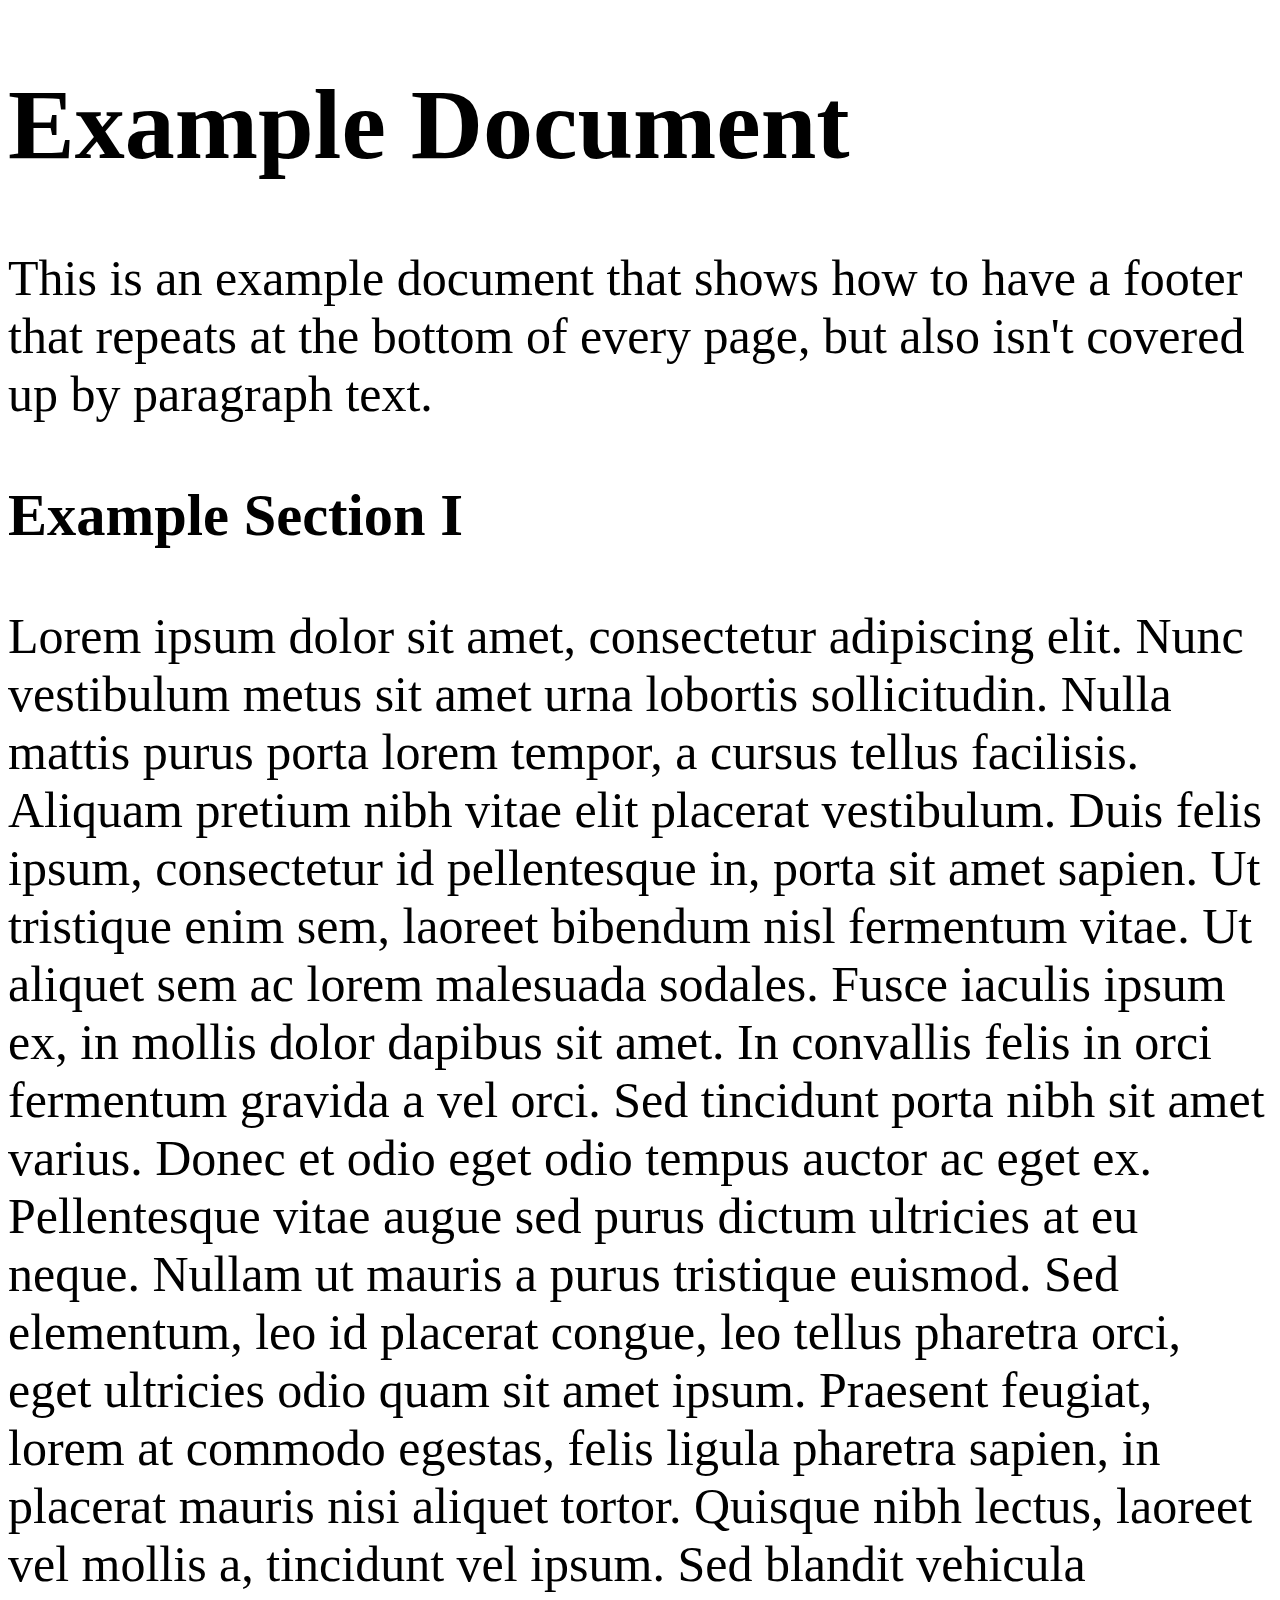
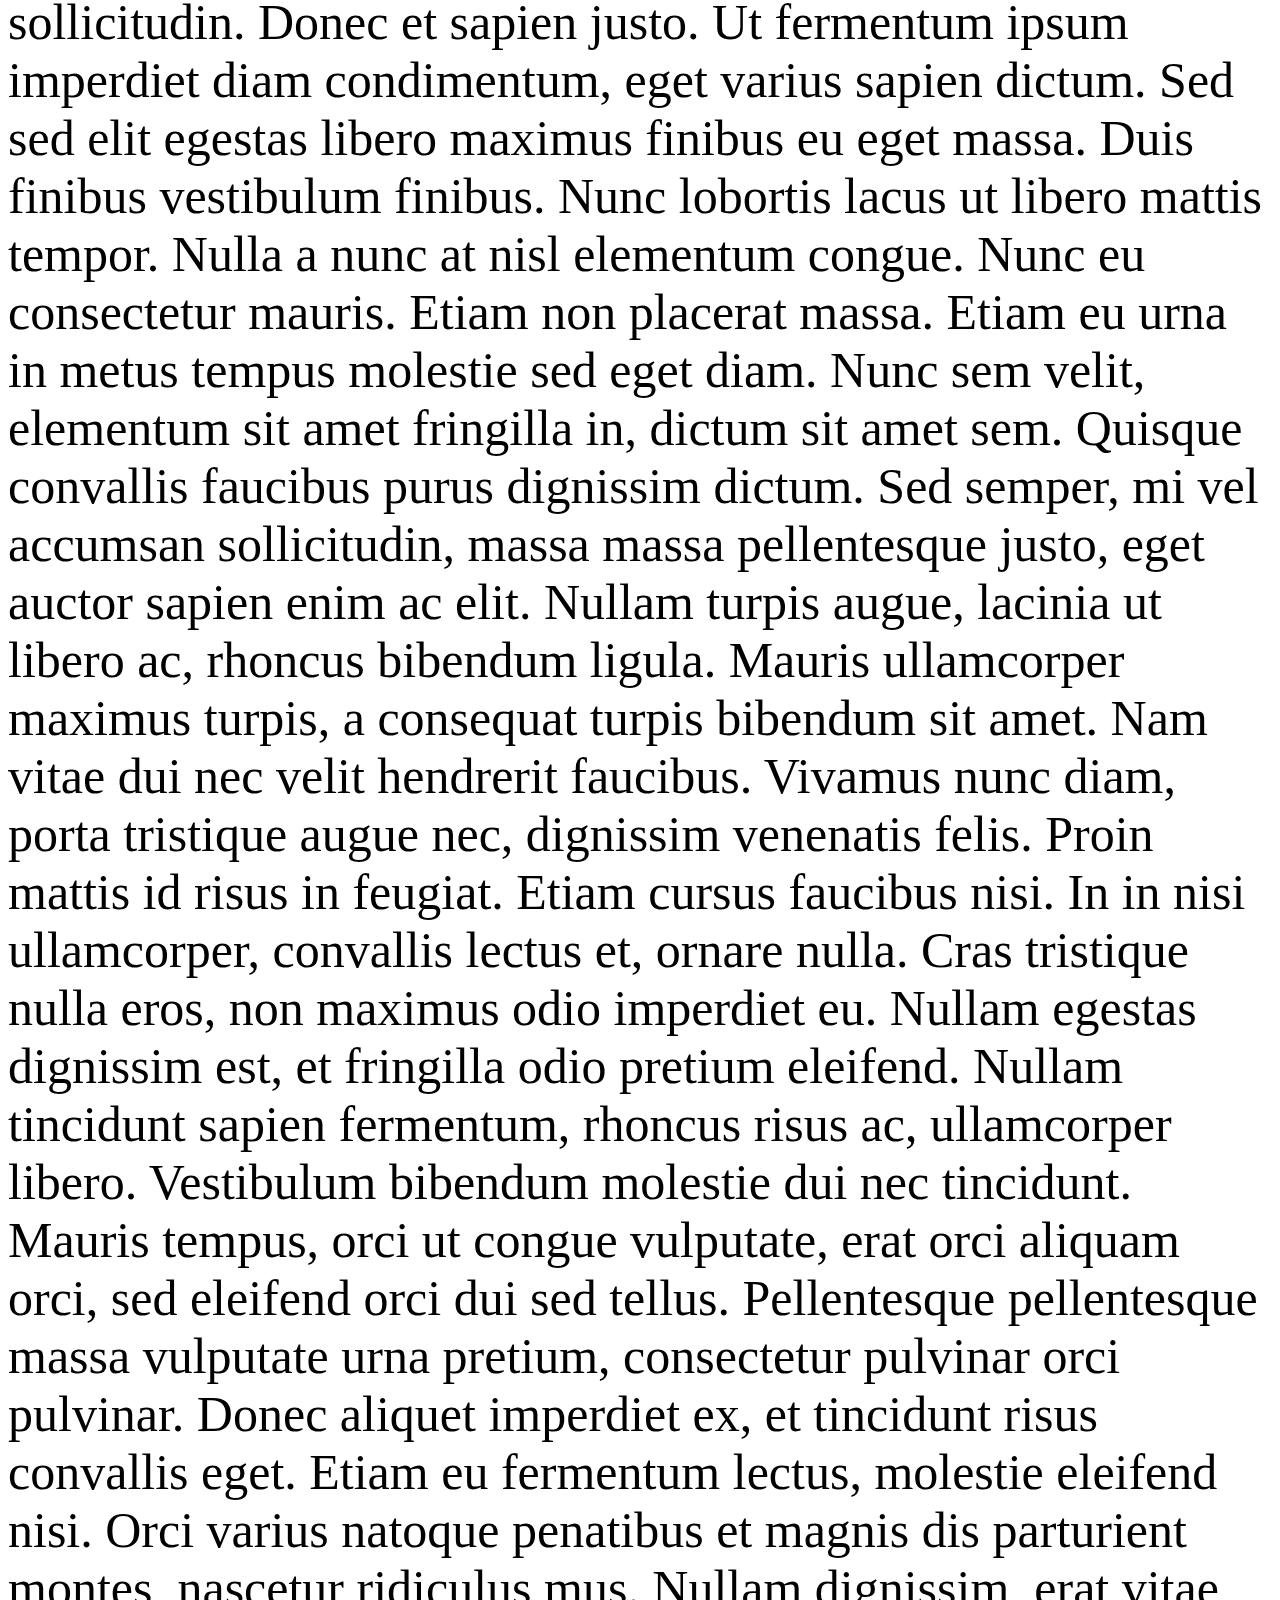
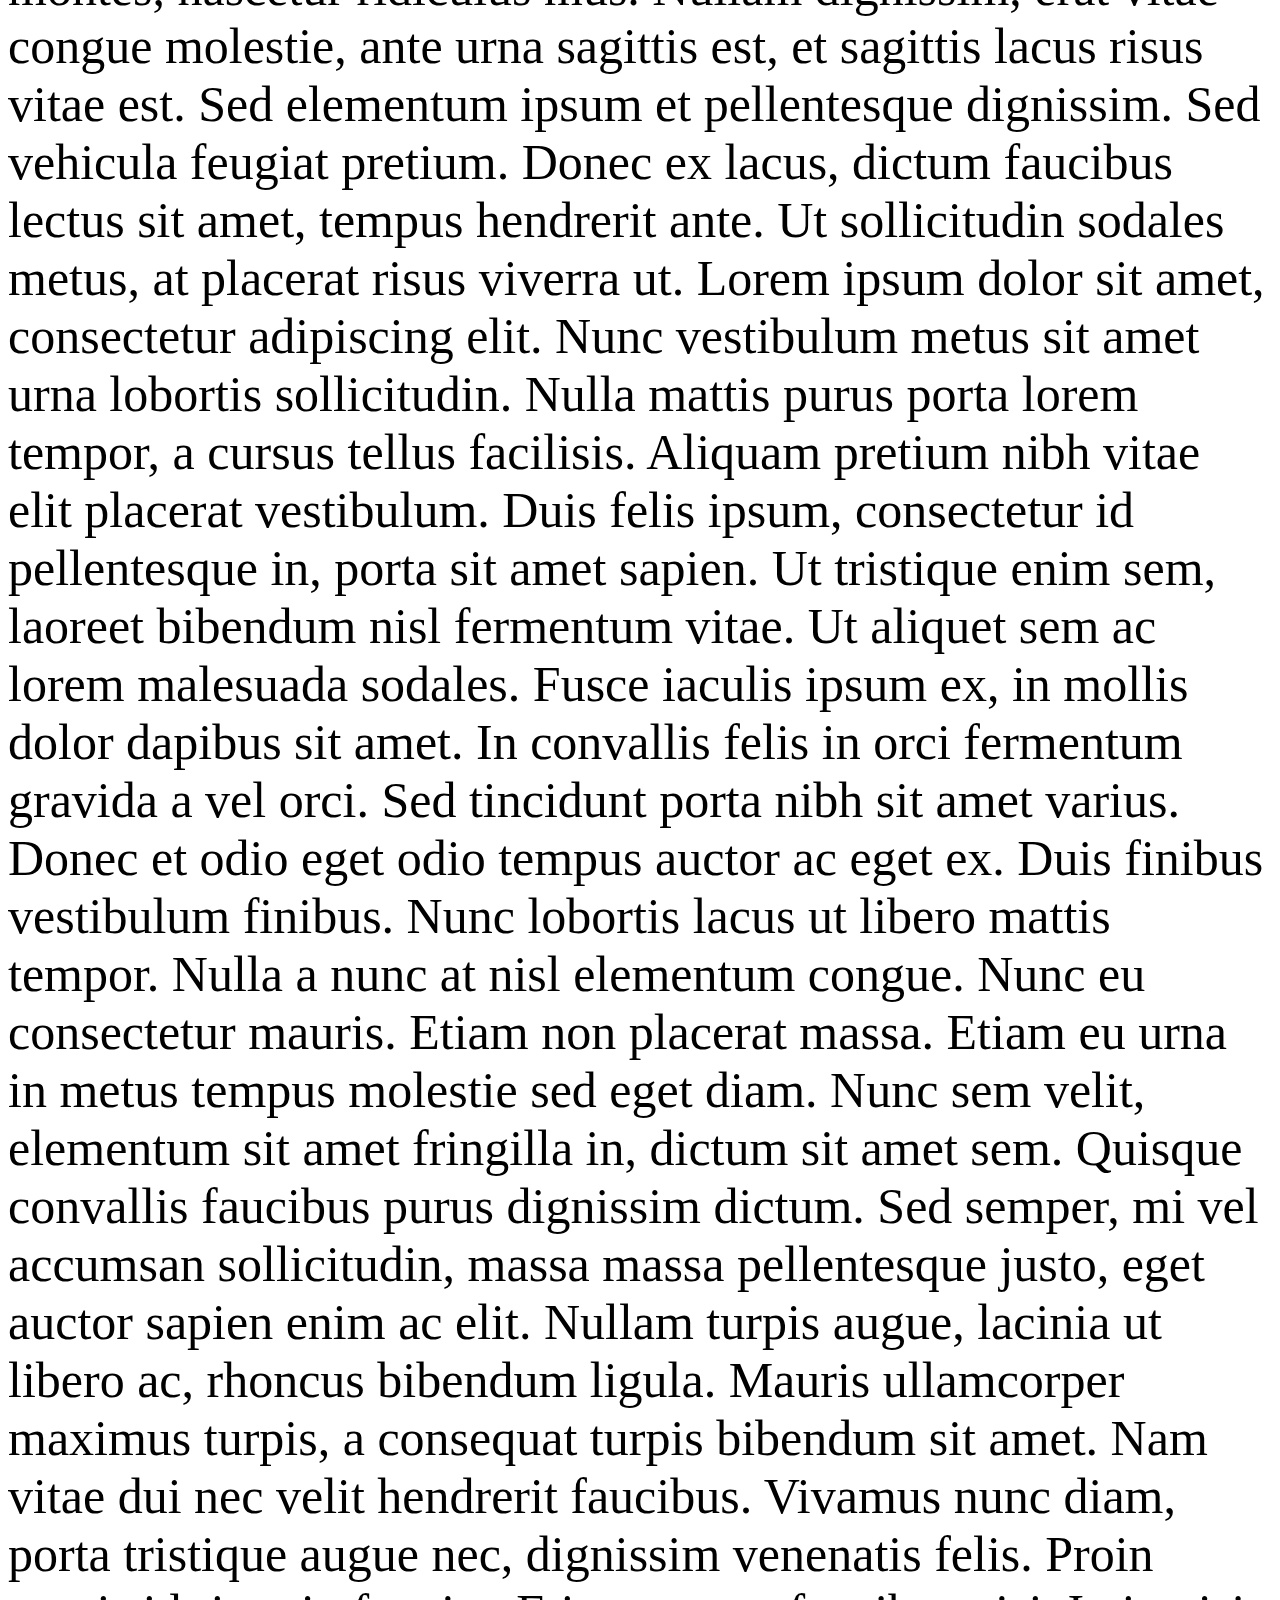
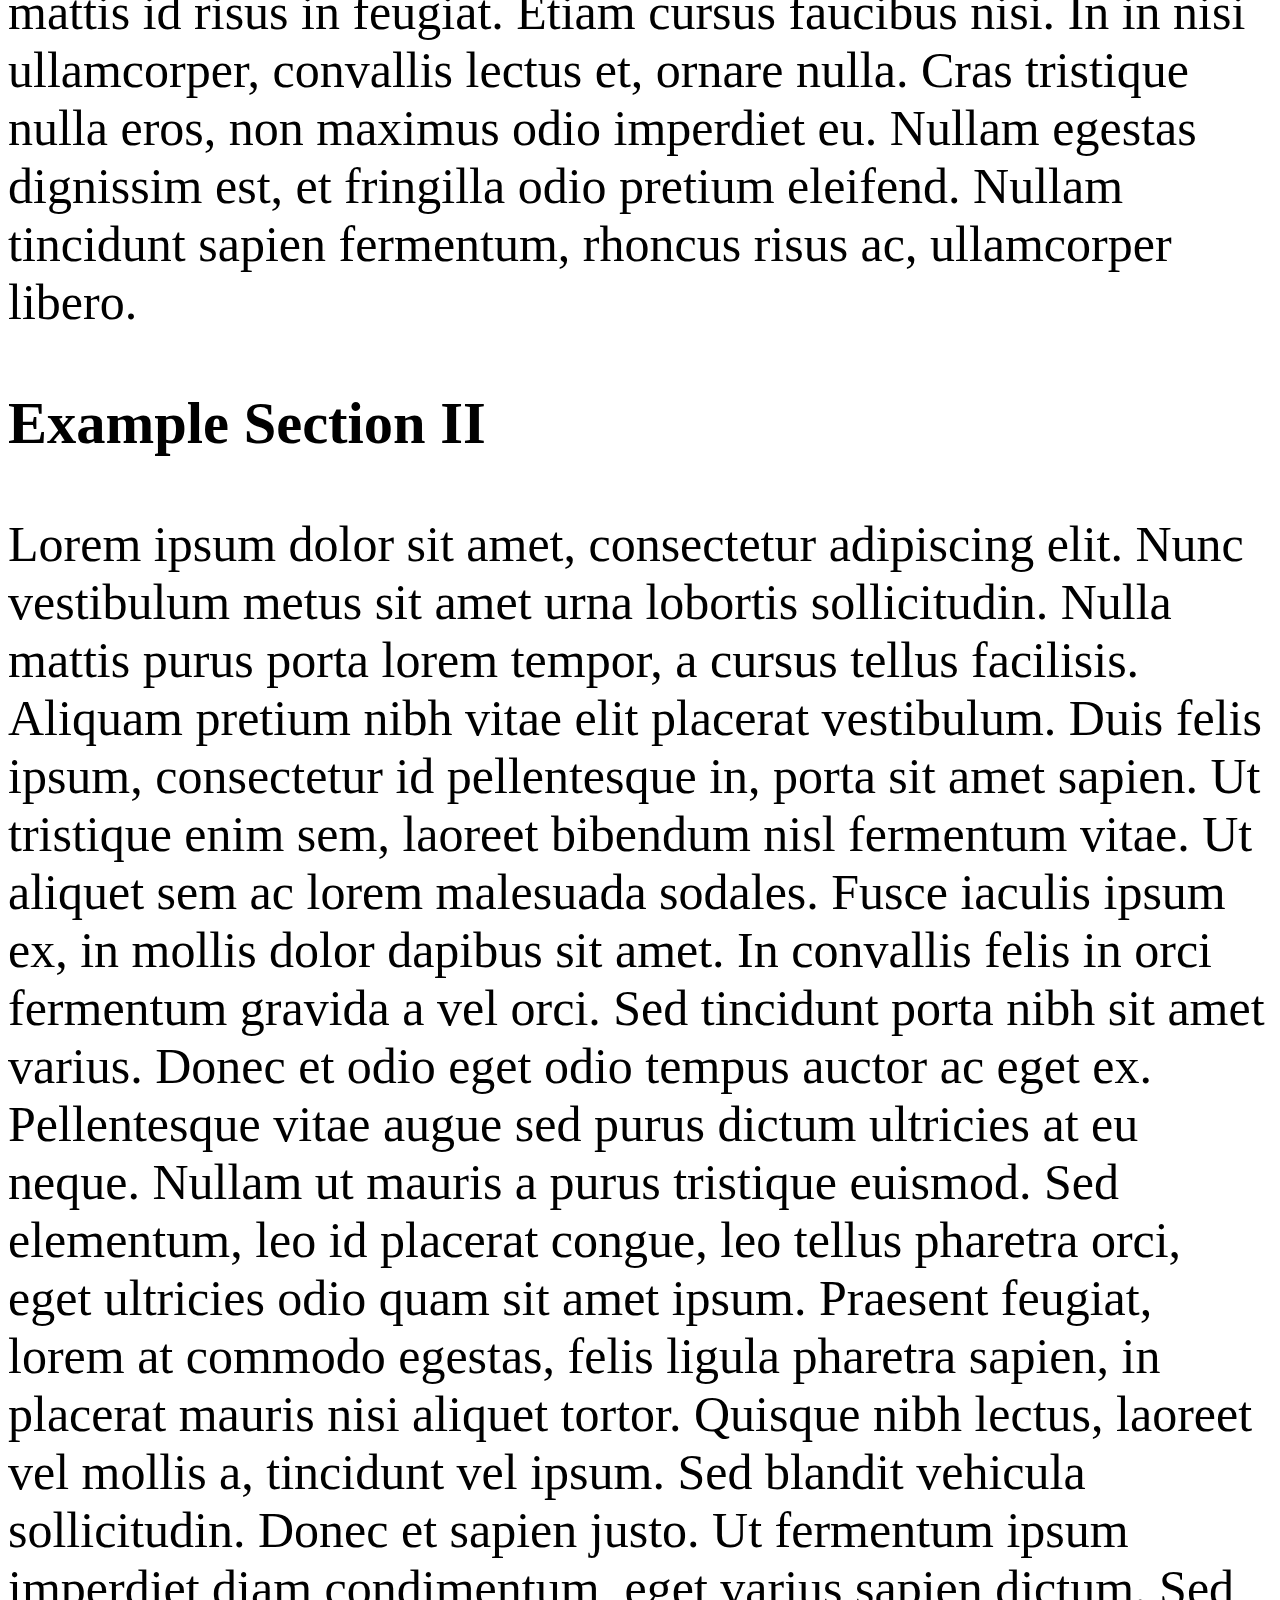
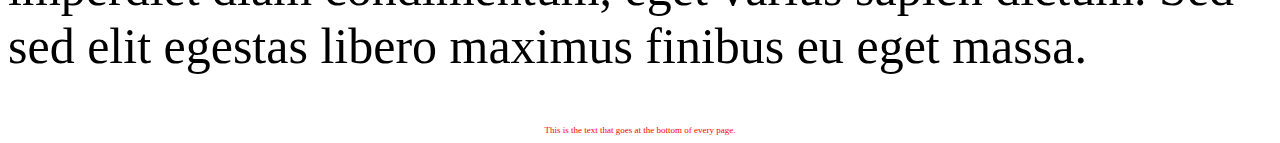
==== test.html @ 3b0aebb1 "added stuff" ====
<!DOCTYPE html>
<html>
  <head>
    <style>
        body{
            font-size: 50px;
        }
        footer {
        font-size: 9px;
        color: #f00;
        text-align: center;
        }

@page {
  size: A4;
  margin: 11mm 17mm 17mm 17mm;
}

@media print {
  footer {
    position: fixed;
    bottom: 0;
  }

  .content-block, p {
    page-break-inside: avoid;
  }

  html, body {
    width: 210mm;
    height: 297mm;
  }
}
    </style>
  </head>
  <body>
    <h1>
      Example Document
    </h1>
    <div>
      <p>
        This is an example document that shows how to have a footer that repeats at the bottom of every page, but also isn't covered up by paragraph text.
      </p>
    </div>
    <div>
      <h3>
        Example Section I
      </h3>
      <p>
        Lorem ipsum dolor sit amet, consectetur adipiscing elit. Nunc vestibulum metus sit amet urna lobortis sollicitudin. Nulla mattis purus porta lorem tempor, a cursus tellus facilisis. Aliquam pretium nibh vitae elit placerat vestibulum. Duis felis ipsum, consectetur id pellentesque in, porta sit amet sapien. Ut tristique enim sem, laoreet bibendum nisl fermentum vitae. Ut aliquet sem ac lorem malesuada sodales. Fusce iaculis ipsum ex, in mollis dolor dapibus sit amet. In convallis felis in orci fermentum gravida a vel orci. Sed tincidunt porta nibh sit amet varius. Donec et odio eget odio tempus auctor ac eget ex.
        
        Pellentesque vitae augue sed purus dictum ultricies at eu neque. Nullam ut mauris a purus tristique euismod. Sed elementum, leo id placerat congue, leo tellus pharetra orci, eget ultricies odio quam sit amet ipsum. Praesent feugiat, lorem at commodo egestas, felis ligula pharetra sapien, in placerat mauris nisi aliquet tortor. Quisque nibh lectus, laoreet vel mollis a, tincidunt vel ipsum. Sed blandit vehicula sollicitudin. Donec et sapien justo. Ut fermentum ipsum imperdiet diam condimentum, eget varius sapien dictum. Sed sed elit egestas libero maximus finibus eu eget massa.
        
        Duis finibus vestibulum finibus. Nunc lobortis lacus ut libero mattis tempor. Nulla a nunc at nisl elementum congue. Nunc eu consectetur mauris. Etiam non placerat massa. Etiam eu urna in metus tempus molestie sed eget diam. Nunc sem velit, elementum sit amet fringilla in, dictum sit amet sem. Quisque convallis faucibus purus dignissim dictum. Sed semper, mi vel accumsan sollicitudin, massa massa pellentesque justo, eget auctor sapien enim ac elit.
        
        Nullam turpis augue, lacinia ut libero ac, rhoncus bibendum ligula. Mauris ullamcorper maximus turpis, a consequat turpis bibendum sit amet. Nam vitae dui nec velit hendrerit faucibus. Vivamus nunc diam, porta tristique augue nec, dignissim venenatis felis. Proin mattis id risus in feugiat. Etiam cursus faucibus nisi. In in nisi ullamcorper, convallis lectus et, ornare nulla. Cras tristique nulla eros, non maximus odio imperdiet eu. Nullam egestas dignissim est, et fringilla odio pretium eleifend. Nullam tincidunt sapien fermentum, rhoncus risus ac, ullamcorper libero. Vestibulum bibendum molestie dui nec tincidunt. Mauris tempus, orci ut congue vulputate, erat orci aliquam orci, sed eleifend orci dui sed tellus. Pellentesque pellentesque massa vulputate urna pretium, consectetur pulvinar orci pulvinar.
        
        Donec aliquet imperdiet ex, et tincidunt risus convallis eget. Etiam eu fermentum lectus, molestie eleifend nisi. Orci varius natoque penatibus et magnis dis parturient montes, nascetur ridiculus mus. Nullam dignissim, erat vitae congue molestie, ante urna sagittis est, et sagittis lacus risus vitae est. Sed elementum ipsum et pellentesque dignissim. Sed vehicula feugiat pretium. Donec ex lacus, dictum faucibus lectus sit amet, tempus hendrerit ante. Ut sollicitudin sodales metus, at placerat risus viverra ut.
        
        Lorem ipsum dolor sit amet, consectetur adipiscing elit. Nunc vestibulum metus sit amet urna lobortis sollicitudin. Nulla mattis purus porta lorem tempor, a cursus tellus facilisis. Aliquam pretium nibh vitae elit placerat vestibulum. Duis felis ipsum, consectetur id pellentesque in, porta sit amet sapien. Ut tristique enim sem, laoreet bibendum nisl fermentum vitae. Ut aliquet sem ac lorem malesuada sodales. Fusce iaculis ipsum ex, in mollis dolor dapibus sit amet. In convallis felis in orci fermentum gravida a vel orci. Sed tincidunt porta nibh sit amet varius. Donec et odio eget odio tempus auctor ac eget ex.
        
        Duis finibus vestibulum finibus. Nunc lobortis lacus ut libero mattis tempor. Nulla a nunc at nisl elementum congue. Nunc eu consectetur mauris. Etiam non placerat massa. Etiam eu urna in metus tempus molestie sed eget diam. Nunc sem velit, elementum sit amet fringilla in, dictum sit amet sem. Quisque convallis faucibus purus dignissim dictum. Sed semper, mi vel accumsan sollicitudin, massa massa pellentesque justo, eget auctor sapien enim ac elit.
        
        Nullam turpis augue, lacinia ut libero ac, rhoncus bibendum ligula. Mauris ullamcorper maximus turpis, a consequat turpis bibendum sit amet. Nam vitae dui nec velit hendrerit faucibus. Vivamus nunc diam, porta tristique augue nec, dignissim venenatis felis. Proin mattis id risus in feugiat. Etiam cursus faucibus nisi. In in nisi ullamcorper, convallis lectus et, ornare nulla. Cras tristique nulla eros, non maximus odio imperdiet eu. Nullam egestas dignissim est, et fringilla odio pretium eleifend. Nullam tincidunt sapien fermentum, rhoncus risus ac, ullamcorper libero.
      </p>
    </div>
    <div class="content-block">
      <h3>Example Section II</h3>
      <p>
        Lorem ipsum dolor sit amet, consectetur adipiscing elit. Nunc vestibulum metus sit amet urna lobortis sollicitudin. Nulla mattis purus porta lorem tempor, a cursus tellus facilisis. Aliquam pretium nibh vitae elit placerat vestibulum. Duis felis ipsum, consectetur id pellentesque in, porta sit amet sapien. Ut tristique enim sem, laoreet bibendum nisl fermentum vitae. Ut aliquet sem ac lorem malesuada sodales. Fusce iaculis ipsum ex, in mollis dolor dapibus sit amet. In convallis felis in orci fermentum gravida a vel orci. Sed tincidunt porta nibh sit amet varius. Donec et odio eget odio tempus auctor ac eget ex.
        
        Pellentesque vitae augue sed purus dictum ultricies at eu neque. Nullam ut mauris a purus tristique euismod. Sed elementum, leo id placerat congue, leo tellus pharetra orci, eget ultricies odio quam sit amet ipsum. Praesent feugiat, lorem at commodo egestas, felis ligula pharetra sapien, in placerat mauris nisi aliquet tortor. Quisque nibh lectus, laoreet vel mollis a, tincidunt vel ipsum. Sed blandit vehicula sollicitudin. Donec et sapien justo. Ut fermentum ipsum imperdiet diam condimentum, eget varius sapien dictum. Sed sed elit egestas libero maximus finibus eu eget massa.
      </p>
    </div>
    <footer>
      This is the text that goes at the bottom of every page.
    </footer>
  </body>
</html>
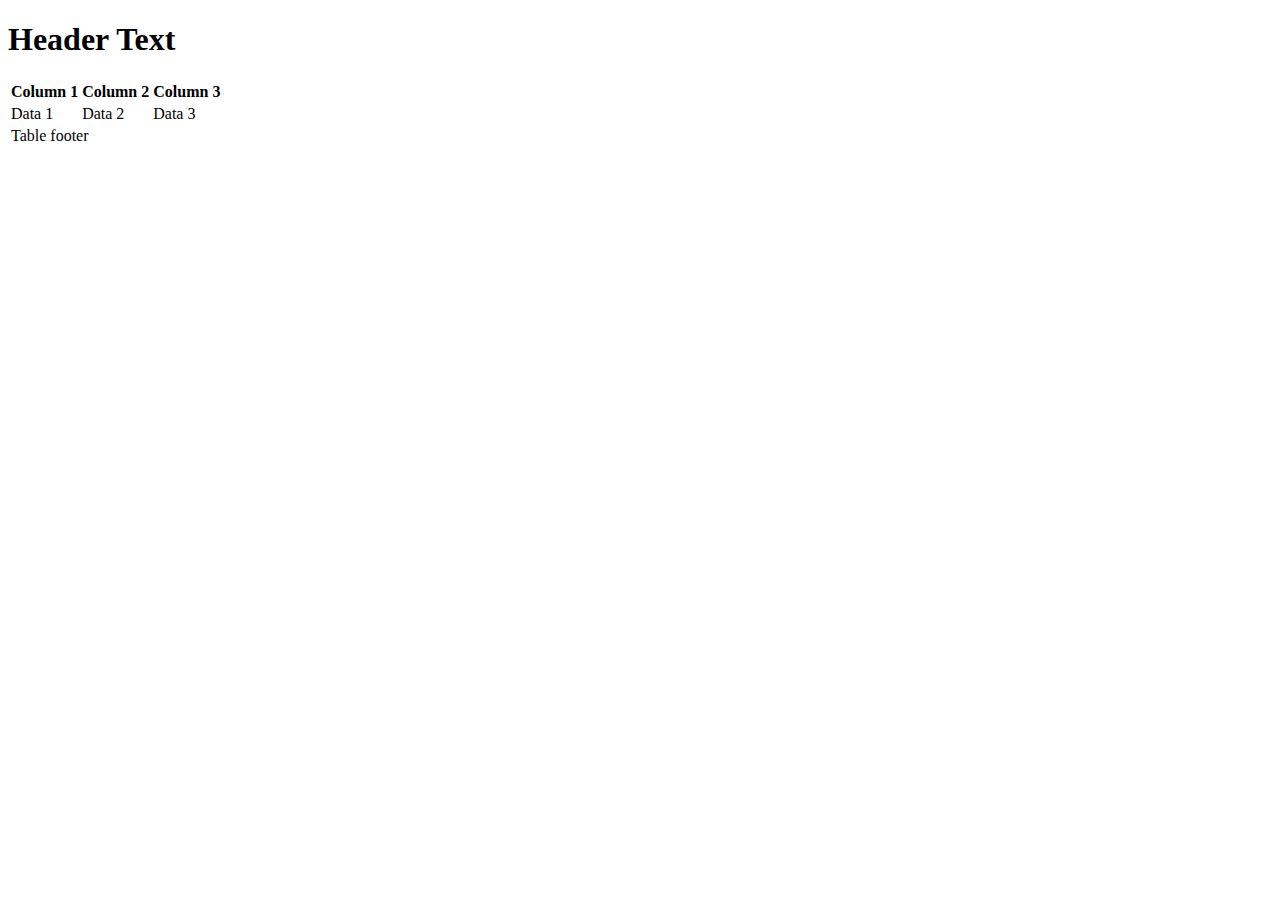
==== commit 33bf0c6f: "added header" ====
--- a/test.html
+++ b/test.html
@@ -1,79 +1,61 @@
 <!DOCTYPE html>
 <html>
   <head>
+    <meta charset="UTF-8">
+    <title>Print Table with Header/Footer</title>
     <style>
-        body{
-            font-size: 50px;
+      @media print {
+        thead {
+          display: table-header-group;
         }
-        footer {
-        font-size: 9px;
-        color: #f00;
-        text-align: center;
+      
+        tfoot {
+          display: table-footer-group;
         }
-
-@page {
-  size: A4;
-  margin: 11mm 17mm 17mm 17mm;
-}
-
-@media print {
-  footer {
-    position: fixed;
-    bottom: 0;
-  }
-
-  .content-block, p {
-    page-break-inside: avoid;
-  }
-
-  html, body {
-    width: 210mm;
-    height: 297mm;
-  }
-}
+      
+        tfoot:before {
+          content: "Footer text";
+        }
+      
+        thead:before {
+          content: "Header text";
+        }
+      
+        #header {
+          position: fixed;
+          top: 0;
+          background-color: #ccc;
+          padding: 10px;
+          width: 100%;
+        }
+      }
     </style>
   </head>
   <body>
-    <h1>
-      Example Document
-    </h1>
-    <div>
-      <p>
-        This is an example document that shows how to have a footer that repeats at the bottom of every page, but also isn't covered up by paragraph text.
-      </p>
+    <div id="header">
+      <h1>Header Text</h1>
     </div>
-    <div>
-      <h3>
-        Example Section I
-      </h3>
-      <p>
-        Lorem ipsum dolor sit amet, consectetur adipiscing elit. Nunc vestibulum metus sit amet urna lobortis sollicitudin. Nulla mattis purus porta lorem tempor, a cursus tellus facilisis. Aliquam pretium nibh vitae elit placerat vestibulum. Duis felis ipsum, consectetur id pellentesque in, porta sit amet sapien. Ut tristique enim sem, laoreet bibendum nisl fermentum vitae. Ut aliquet sem ac lorem malesuada sodales. Fusce iaculis ipsum ex, in mollis dolor dapibus sit amet. In convallis felis in orci fermentum gravida a vel orci. Sed tincidunt porta nibh sit amet varius. Donec et odio eget odio tempus auctor ac eget ex.
-        
-        Pellentesque vitae augue sed purus dictum ultricies at eu neque. Nullam ut mauris a purus tristique euismod. Sed elementum, leo id placerat congue, leo tellus pharetra orci, eget ultricies odio quam sit amet ipsum. Praesent feugiat, lorem at commodo egestas, felis ligula pharetra sapien, in placerat mauris nisi aliquet tortor. Quisque nibh lectus, laoreet vel mollis a, tincidunt vel ipsum. Sed blandit vehicula sollicitudin. Donec et sapien justo. Ut fermentum ipsum imperdiet diam condimentum, eget varius sapien dictum. Sed sed elit egestas libero maximus finibus eu eget massa.
-        
-        Duis finibus vestibulum finibus. Nunc lobortis lacus ut libero mattis tempor. Nulla a nunc at nisl elementum congue. Nunc eu consectetur mauris. Etiam non placerat massa. Etiam eu urna in metus tempus molestie sed eget diam. Nunc sem velit, elementum sit amet fringilla in, dictum sit amet sem. Quisque convallis faucibus purus dignissim dictum. Sed semper, mi vel accumsan sollicitudin, massa massa pellentesque justo, eget auctor sapien enim ac elit.
-        
-        Nullam turpis augue, lacinia ut libero ac, rhoncus bibendum ligula. Mauris ullamcorper maximus turpis, a consequat turpis bibendum sit amet. Nam vitae dui nec velit hendrerit faucibus. Vivamus nunc diam, porta tristique augue nec, dignissim venenatis felis. Proin mattis id risus in feugiat. Etiam cursus faucibus nisi. In in nisi ullamcorper, convallis lectus et, ornare nulla. Cras tristique nulla eros, non maximus odio imperdiet eu. Nullam egestas dignissim est, et fringilla odio pretium eleifend. Nullam tincidunt sapien fermentum, rhoncus risus ac, ullamcorper libero. Vestibulum bibendum molestie dui nec tincidunt. Mauris tempus, orci ut congue vulputate, erat orci aliquam orci, sed eleifend orci dui sed tellus. Pellentesque pellentesque massa vulputate urna pretium, consectetur pulvinar orci pulvinar.
-        
-        Donec aliquet imperdiet ex, et tincidunt risus convallis eget. Etiam eu fermentum lectus, molestie eleifend nisi. Orci varius natoque penatibus et magnis dis parturient montes, nascetur ridiculus mus. Nullam dignissim, erat vitae congue molestie, ante urna sagittis est, et sagittis lacus risus vitae est. Sed elementum ipsum et pellentesque dignissim. Sed vehicula feugiat pretium. Donec ex lacus, dictum faucibus lectus sit amet, tempus hendrerit ante. Ut sollicitudin sodales metus, at placerat risus viverra ut.
-        
-        Lorem ipsum dolor sit amet, consectetur adipiscing elit. Nunc vestibulum metus sit amet urna lobortis sollicitudin. Nulla mattis purus porta lorem tempor, a cursus tellus facilisis. Aliquam pretium nibh vitae elit placerat vestibulum. Duis felis ipsum, consectetur id pellentesque in, porta sit amet sapien. Ut tristique enim sem, laoreet bibendum nisl fermentum vitae. Ut aliquet sem ac lorem malesuada sodales. Fusce iaculis ipsum ex, in mollis dolor dapibus sit amet. In convallis felis in orci fermentum gravida a vel orci. Sed tincidunt porta nibh sit amet varius. Donec et odio eget odio tempus auctor ac eget ex.
-        
-        Duis finibus vestibulum finibus. Nunc lobortis lacus ut libero mattis tempor. Nulla a nunc at nisl elementum congue. Nunc eu consectetur mauris. Etiam non placerat massa. Etiam eu urna in metus tempus molestie sed eget diam. Nunc sem velit, elementum sit amet fringilla in, dictum sit amet sem. Quisque convallis faucibus purus dignissim dictum. Sed semper, mi vel accumsan sollicitudin, massa massa pellentesque justo, eget auctor sapien enim ac elit.
-        
-        Nullam turpis augue, lacinia ut libero ac, rhoncus bibendum ligula. Mauris ullamcorper maximus turpis, a consequat turpis bibendum sit amet. Nam vitae dui nec velit hendrerit faucibus. Vivamus nunc diam, porta tristique augue nec, dignissim venenatis felis. Proin mattis id risus in feugiat. Etiam cursus faucibus nisi. In in nisi ullamcorper, convallis lectus et, ornare nulla. Cras tristique nulla eros, non maximus odio imperdiet eu. Nullam egestas dignissim est, et fringilla odio pretium eleifend. Nullam tincidunt sapien fermentum, rhoncus risus ac, ullamcorper libero.
-      </p>
-    </div>
-    <div class="content-block">
-      <h3>Example Section II</h3>
-      <p>
-        Lorem ipsum dolor sit amet, consectetur adipiscing elit. Nunc vestibulum metus sit amet urna lobortis sollicitudin. Nulla mattis purus porta lorem tempor, a cursus tellus facilisis. Aliquam pretium nibh vitae elit placerat vestibulum. Duis felis ipsum, consectetur id pellentesque in, porta sit amet sapien. Ut tristique enim sem, laoreet bibendum nisl fermentum vitae. Ut aliquet sem ac lorem malesuada sodales. Fusce iaculis ipsum ex, in mollis dolor dapibus sit amet. In convallis felis in orci fermentum gravida a vel orci. Sed tincidunt porta nibh sit amet varius. Donec et odio eget odio tempus auctor ac eget ex.
-        
-        Pellentesque vitae augue sed purus dictum ultricies at eu neque. Nullam ut mauris a purus tristique euismod. Sed elementum, leo id placerat congue, leo tellus pharetra orci, eget ultricies odio quam sit amet ipsum. Praesent feugiat, lorem at commodo egestas, felis ligula pharetra sapien, in placerat mauris nisi aliquet tortor. Quisque nibh lectus, laoreet vel mollis a, tincidunt vel ipsum. Sed blandit vehicula sollicitudin. Donec et sapien justo. Ut fermentum ipsum imperdiet diam condimentum, eget varius sapien dictum. Sed sed elit egestas libero maximus finibus eu eget massa.
-      </p>
-    </div>
-    <footer>
-      This is the text that goes at the bottom of every page.
-    </footer>
+    <table>
+      <thead>
+        <tr>
+          <th>Column 1</th>
+          <th>Column 2</th>
+          <th>Column 3</th>
+        </tr>
+      </thead>
+      <tbody>
+        <tr>
+          <td>Data 1</td>
+          <td>Data 2</td>
+          <td>Data 3</td>
+        </tr>
+        <!-- More rows of data here -->
+      </tbody>
+      <tfoot>
+        <tr>
+          <td colspan="3">Table footer</td>
+        </tr>
+      </tfoot>
+    </table>
   </body>
-</html>+</html>
